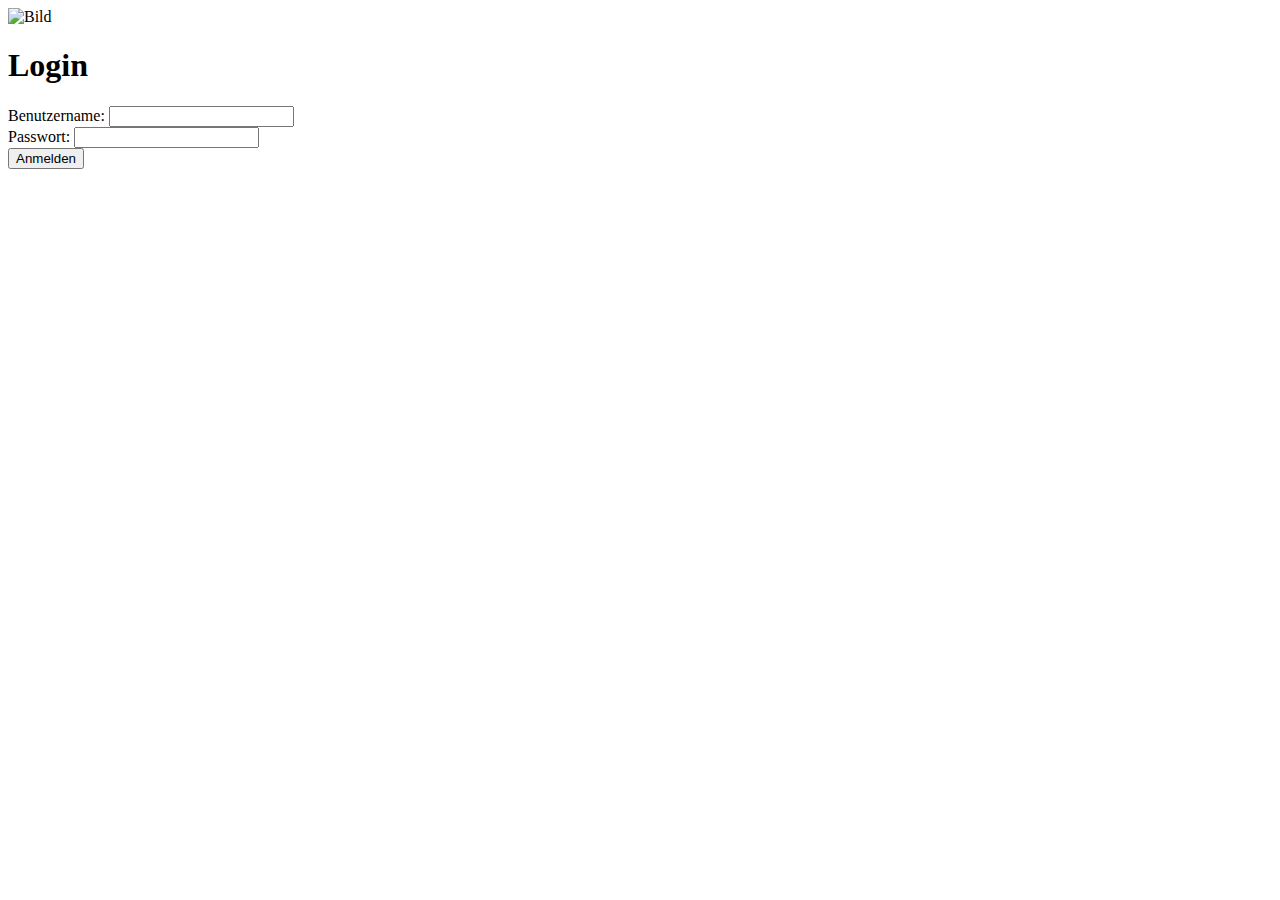
==== index.html @ 5763e2ff "index" ====
<!DOCTYPE html>
<html lang="de">
<head>
    <meta charset="UTF-8">
    <title>Login</title>
    <link rel="stylesheet" href="./Stylesheet/style.css">
</head>
<body>
<div class="login-container">
    <div class="image-container">
        <!-- Hier kann das Bild eingefügt werden -->
        <img src="bild.jpg" alt="Bild">
    </div>
    <div class="login-content">
        <h1>Login</h1>
        <form id="loginForm">
            <div class="input-group">
                <label for="username">Benutzername:</label>
                <input type="text" id="username" name="username" required>
            </div>
            <div class="input-group">
                <label for="password">Passwort:</label>
                <input type="password" id="password" name="password" required>
            </div>
            <button type="submit">Anmelden</button>
        </form>
    </div>
</div>
</body>
</html>
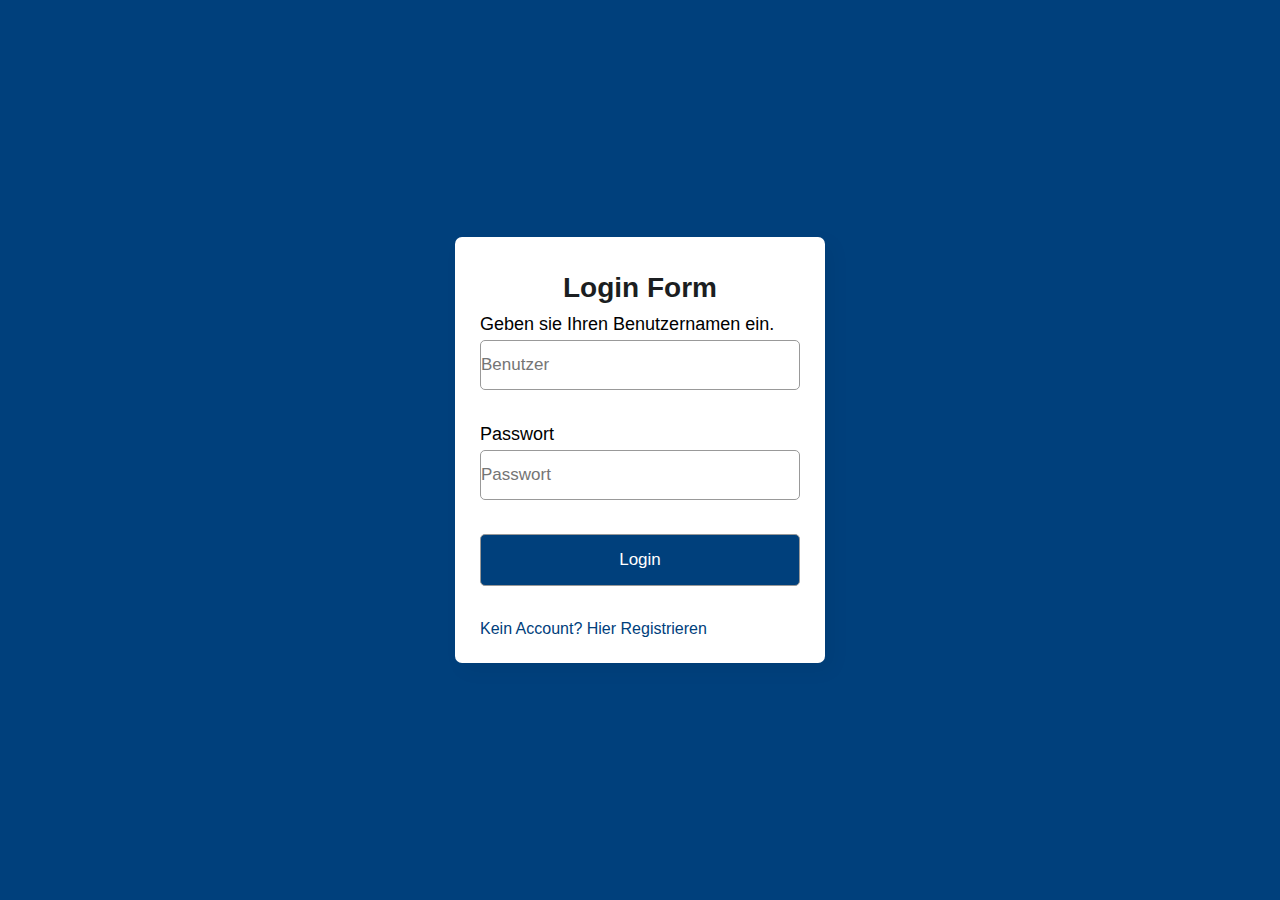
==== commit aa4529f5: "Frontend loginsystem" ====
--- a/index.html
+++ b/index.html
@@ -1,30 +1,32 @@
 <!DOCTYPE html>
-<html lang="de">
+<html lang="en">
 <head>
     <meta charset="UTF-8">
     <title>Login</title>
-    <link rel="stylesheet" href="./Stylesheet/style.css">
+    <link rel="icon" href="./Pics/Favicon/Zeichenfläche 1.png" type="image/png">
+    <link rel="stylesheet" href="style.css">
 </head>
 <body>
-<div class="login-container">
-    <div class="image-container">
-        <!-- Hier kann das Bild eingefügt werden -->
-        <img src="bild.jpg" alt="Bild">
-    </div>
-    <div class="login-content">
-        <h1>Login</h1>
-        <form id="loginForm">
-            <div class="input-group">
-                <label for="username">Benutzername:</label>
-                <input type="text" id="username" name="username" required>
-            </div>
-            <div class="input-group">
-                <label for="password">Passwort:</label>
-                <input type="password" id="password" name="password" required>
-            </div>
-            <button type="submit">Anmelden</button>
+<div id="mantelindex">
+    <div class="div1">
+        <h2>Login Form</h2>
+        <form name="myForm" method="post">
+            <p>
+                Geben sie Ihren Benutzernamen ein.
+            </p>
+            <input type="text" name="Uname" class="inputText" placeholder="Benutzer">
+            <br><br>
+
+            <p>Passwort</p>
+            <input type="password" name="Pass" class="inputText" placeholder="Passwort">
+            <br><br>
+            <input type="button" name="log" id="logButton" value="Login" class="knopf" onclick="login()">
+            <br><br>
+            <a href="registrieren.html" class="verlinkung">Kein Account? Hier Registrieren</a>
         </form>
     </div>
 </div>
+<script src="script.js"></script>
+
 </body>
-</html>
+</html>--- a/style.css
+++ b/style.css
@@ -0,0 +1,148 @@
+@import url('https:@//fonts.googleapis.com/css2?family=Nunito:ital,wght@0,400;0,600;1,200&display=swap');
+
+
+
+* {
+    margin: 0;
+    padding: 0;
+    box-sizing: border-box;
+    font-family: 'Nunito', sans-serif;
+    scroll-behavior: smooth;
+}
+
+body{
+    background-color: #00407C;;
+
+}
+.div1 {
+    box-sizing: border-box;
+    width: 370px;
+    margin: auto;
+    margin: 10 0 0 450px;
+    overflow: hidden;
+    padding: 25px;
+    border-radius: 7px;
+    background-color: white;
+    box-shadow: 7px 7px 20px rgba(0, 0, 0, 0.05)
+}
+
+#mantelindex {
+
+    display: flex;
+    align-items: center;
+    justify-content: center;
+    min-height: 100vh;
+    padding: 0 10px;
+    background-color: #00407C;
+}
+
+
+#mantelindex h2 {
+    font-size: 28px;
+    font-weight: 600;
+    text-align: center;
+}
+
+h2{
+    text-align:center;
+    padding: 10px;
+    color: #1b1e21;
+}
+label{
+    color:black;
+    padding-left: 8px;
+
+}
+
+form button:hover {
+    background: #2d6166;
+}
+
+
+form :where(input, select, button) {
+    width: 100%;
+    outline: none;
+    border-radius: 5px;
+    border: none;
+}
+
+form p {
+    font-size: 18px;
+    margin-bottom: 5px;
+}
+
+form input {
+    height: 50px;
+    font-size: 17px;
+    padding-left: 0 15px;
+    border: 1px solid #999;
+    margin-bottom: 1rem;
+}
+
+form input:focus {
+    padding-right: 0 14px;
+    border: 2px solid #00407C
+;
+}
+
+form .liste {
+    display: flex;
+    margin-top: 20px;
+    align-items: center;
+
+}
+
+
+
+form .umrechnungs-rate {
+    font-size: 17px;
+    margin: 20px 0 30px;
+}
+
+.knopf  {
+    height: 52px;
+    color: #fff;
+    font-size: 17px;
+    cursor: pointer;
+    background: #00407C;
+    transition: 0.3s ease;
+    color: white;
+}
+
+form button:hover {
+    background: #2d6166;
+}
+
+.platzhalter {
+    color: black;
+}
+
+
+::selection {
+    color: white;
+    background-color: #00407C;
+
+}
+
+.mantel {
+    width: 450px;
+    padding: 30px;
+    border-radius: 10px;
+    background-color: white;
+    box-shadow: 7px 7px 20px rgba(0, 0, 0, 0.05)
+}
+
+.mantel header {
+    font-size: 28px;
+    font-weight: 600;
+    text-align: center;
+}
+
+.mantel form {
+    margin: 40px 0 20px 0;
+}
+
+.verlinkung {
+    text-decoration: none;
+    color: #00407C;
+}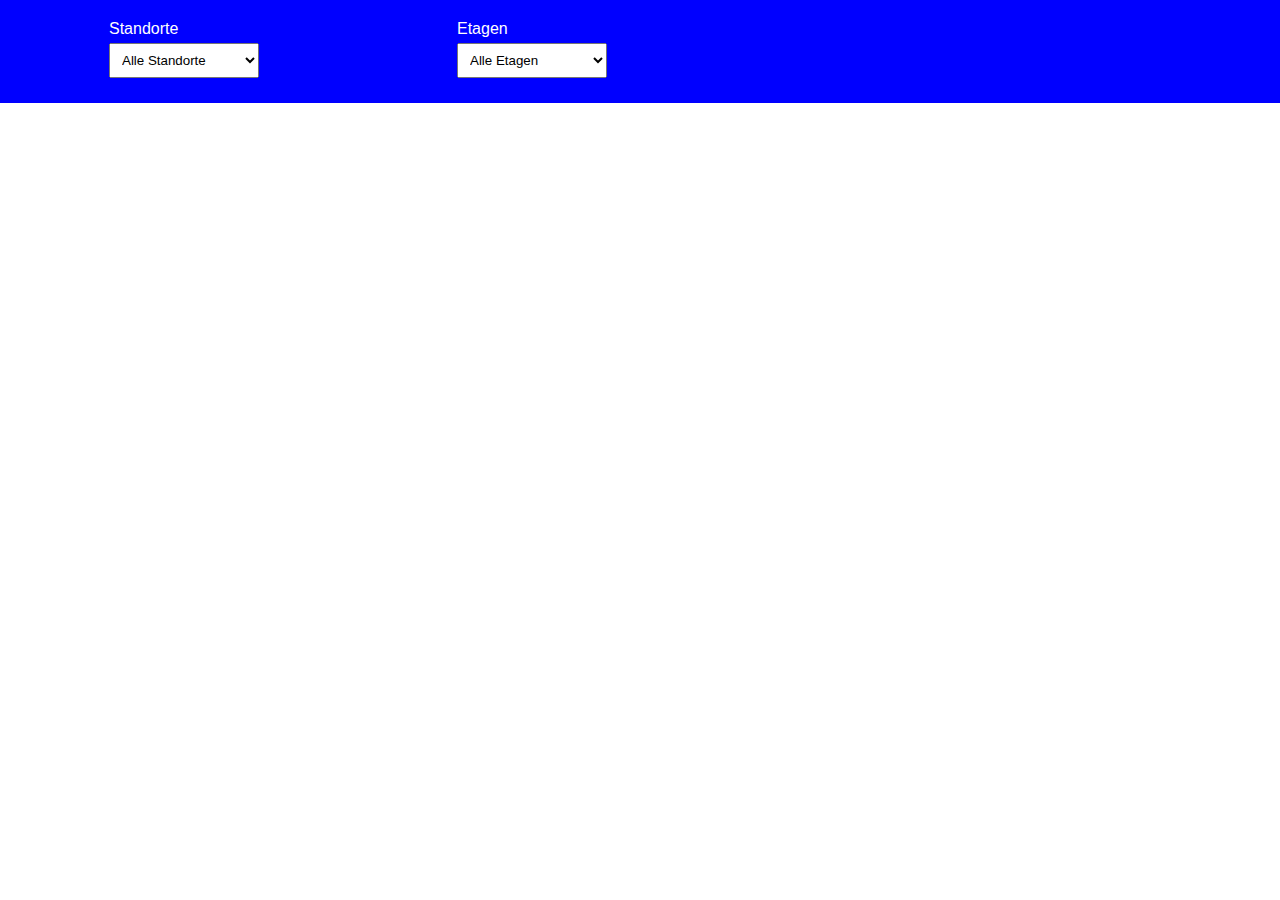
==== commit 0318e54c: "index commit" ====
--- a/index.html
+++ b/index.html
@@ -1,32 +1,219 @@
 <!DOCTYPE html>
-<html lang="en">
+<html lang="de">
 <head>
     <meta charset="UTF-8">
-    <title>Login</title>
-    <link rel="icon" href="./Pics/Favicon/Zeichenfläche 1.png" type="image/png">
-    <link rel="stylesheet" href="style.css">
+    <meta name="viewport" content="width=device-width, initial-scale=1.0">
+    <title>Zimmerbuchung</title>
+    <style>
+        body {
+            font-family: Arial, sans-serif;
+            margin: 0;
+            padding: 0;
+        }
+
+        .header {
+            background-color: #0000FF;
+            color: white;
+            padding: 10px;
+            text-align: left;
+            display: flex;
+            flex-wrap: wrap;
+            justify-content: space-around;
+        }
+
+        .select-container {
+            display: flex;
+            flex-direction: column;
+            align-items: flex-start;
+            margin: 10px;
+        }
+
+        select {
+            margin: 5px 0;
+            padding: 8px;
+            width: 150px;
+        }
+
+        .room {
+            border: 1px solid #000;
+            margin: 2px;
+            padding: 30px;
+            display: flex;
+            justify-content: space-between;
+            align-items: center;
+            display: none; /* Initially hide rooms */
+        }
+
+        .booked {
+            color: red;
+        }
+
+        .free {
+            color: green;
+        }
+
+        /* Styling for the "Buchen" button */
+        .custom-button {
+            display: inline-block;
+            padding: 10px 20px;
+            background-color: #0000FF;
+            color: white;
+            text-decoration: none;
+            border-radius: 10px;
+            transition: background-color 0.3s ease;
+            margin-left: 10px;
+        }
+
+        .custom-button:hover {
+            background-color: #003366;
+        }
+
+        /* Styling for the "Profil" button */
+        .profil-container {
+            display: flex;
+            align-items: center;
+        }
+
+        .profil-container h2 {
+            margin-right: 10px;
+        }
+
+        /* Media Query for screens with a resolution of 2048x1536 or higher */
+        @media (min-width: 2048px) and (min-height: 1536px) {
+            .header {
+                font-size: 24px;
+            }
+
+            select {
+                font-size: 16px;
+            }
+
+            .room {
+                font-size: 18px;
+            }
+        }
+
+        /* Additional media query for smaller screens, e.g., smartphones */
+        @media (max-width: 600px) {
+            .select-container {
+                margin: 10px 0;
+            }
+
+            select {
+                width: 100%;
+            }
+        }
+    </style>
 </head>
 <body>
-<div id="mantelindex">
-    <div class="div1">
-        <h2>Login Form</h2>
-        <form name="myForm" method="post">
-            <p>
-                Geben sie Ihren Benutzernamen ein.
-            </p>
-            <input type="text" name="Uname" class="inputText" placeholder="Benutzer">
-            <br><br>
-
-            <p>Passwort</p>
-            <input type="password" name="Pass" class="inputText" placeholder="Passwort">
-            <br><br>
-            <input type="button" name="log" id="logButton" value="Login" class="knopf" onclick="login()">
-            <br><br>
-            <a href="registrieren.html" class="verlinkung">Kein Account? Hier Registrieren</a>
-        </form>
-    </div>
-</div>
-<script src="script.js"></script>
+
+<div class="header">
+    <div class="select-container">
+        <label for="location">Standorte</label>
+        <select id="location" onchange="filterRooms()">
+            <option value="all">Alle Standorte</option>
+            <option value="bzz-horgen">BZZ Horgen</option>
+            <option value="bzz-staefa">BZZ Stäfa</option>
+            <!-- Weitere Standorte hier -->
+        </select>
+    </div>
+    <div class="select-container">
+        <label for="floor">Etagen</label>
+        <select id="floor" onchange="filterRooms()">
+            <option value="all">Alle Etagen</option>
+            <option value="1">1. Etage</option>
+            <option value="2">2. Etage</option>
+            <option value="3">3. Etage</option>
+            <option value="4">4. Etage</option>
+            <!-- Weitere Etagen hier -->
+        </select>
+    </div>
+    <!-- Updated "Profil" container with an icon -->
+    <div class="profil-container">
+        <h2></h2>
+    </div>
+    <div class="profil-container">
+        <h2></h2>
+    </div>
+    <div class="profil-container">
+        <h2></h2>
+    </div>
+</div>
+
+<!-- Sample room entries with "Buchen" buttons -->
+
+<!-- Horgen -->
+<div class="room" data-location="bzz-horgen" data-floor="1">
+    <span>Zimmer BZZ Horgen H101</span>
+    <span class="free">Frei</span>
+    <a href="#" class="custom-button">Buchen</a>
+</div>
+
+<div class="room" data-location="bzz-horgen" data-floor="1">
+    <span>Zimmer BZZ Horgen H102</span>
+    <span class="free">Frei</span>
+    <a href="#" class="custom-button">Buchen</a>
+</div>
+
+<div class="room" data-location="bzz-horgen" data-floor="2">
+    <span>Zimmer BZZ Horgen H201</span>
+    <span class="free">Frei</span>
+    <a href="#" class="custom-button">Buchen</a>
+</div>
+
+<div class="room" data-location="bzz-horgen" data-floor="3">
+    <span>Zimmer BZZ Horgen H301</span>
+    <span class="booked">besetzt</span>
+    <a href="#" class="custom-button">Buchen</a>
+</div>
+
+<div class="room" data-location="bzz-horgen" data-floor="3">
+    <span>Zimmer BZZ Horgen H302</span>
+    <span class="booked">besetzt</span>
+    <a href="#" class="custom-button">Buchen</a>
+</div>
+
+<div class="room" data-location="bzz-horgen" data-floor="3">
+    <span>Zimmer BZZ Horgen H301</span>
+    <span class="booked">besetzt</span>
+    <a href="#" class="custom-button">Buchen</a>
+</div>
+
+
+<!-- Stäfa -->
+<div class="room" data-location="bzz-staefa" data-floor="2">
+    <span>Zimmer BZZ Stäfa S201</span>
+    <span class="free">Frei</span>
+    <a href="#" class="custom-button">Buchen</a>
+</div>
+
+<div class="room" data-location="bzz-staefa" data-floor="1">
+    <span>Zimmer BZZ Stäfa S101</span>
+    <span class="free">Frei</span>
+    <a href="#" class="custom-button">Buchen</a>
+</div>
+<!-- Weitere Zimmer hier -->
+
+<script>
+    function filterRooms() {
+        var locationFilter = document.getElementById('location').value;
+        var floorFilter = document.getElementById('floor').value;
+
+        var rooms = document.querySelectorAll('.room');
+
+        rooms.forEach(function (room) {
+            var location = room.getAttribute('data-location');
+            var floor = room.getAttribute('data-floor');
+
+            if ((locationFilter === 'all' || location === locationFilter) &&
+                (floorFilter === 'all' || floor === floorFilter)) {
+                room.style.display = 'flex';
+            } else {
+                room.style.display = 'none';
+            }
+        });
+    }
+</script>
 
 </body>
-</html>+</html>
